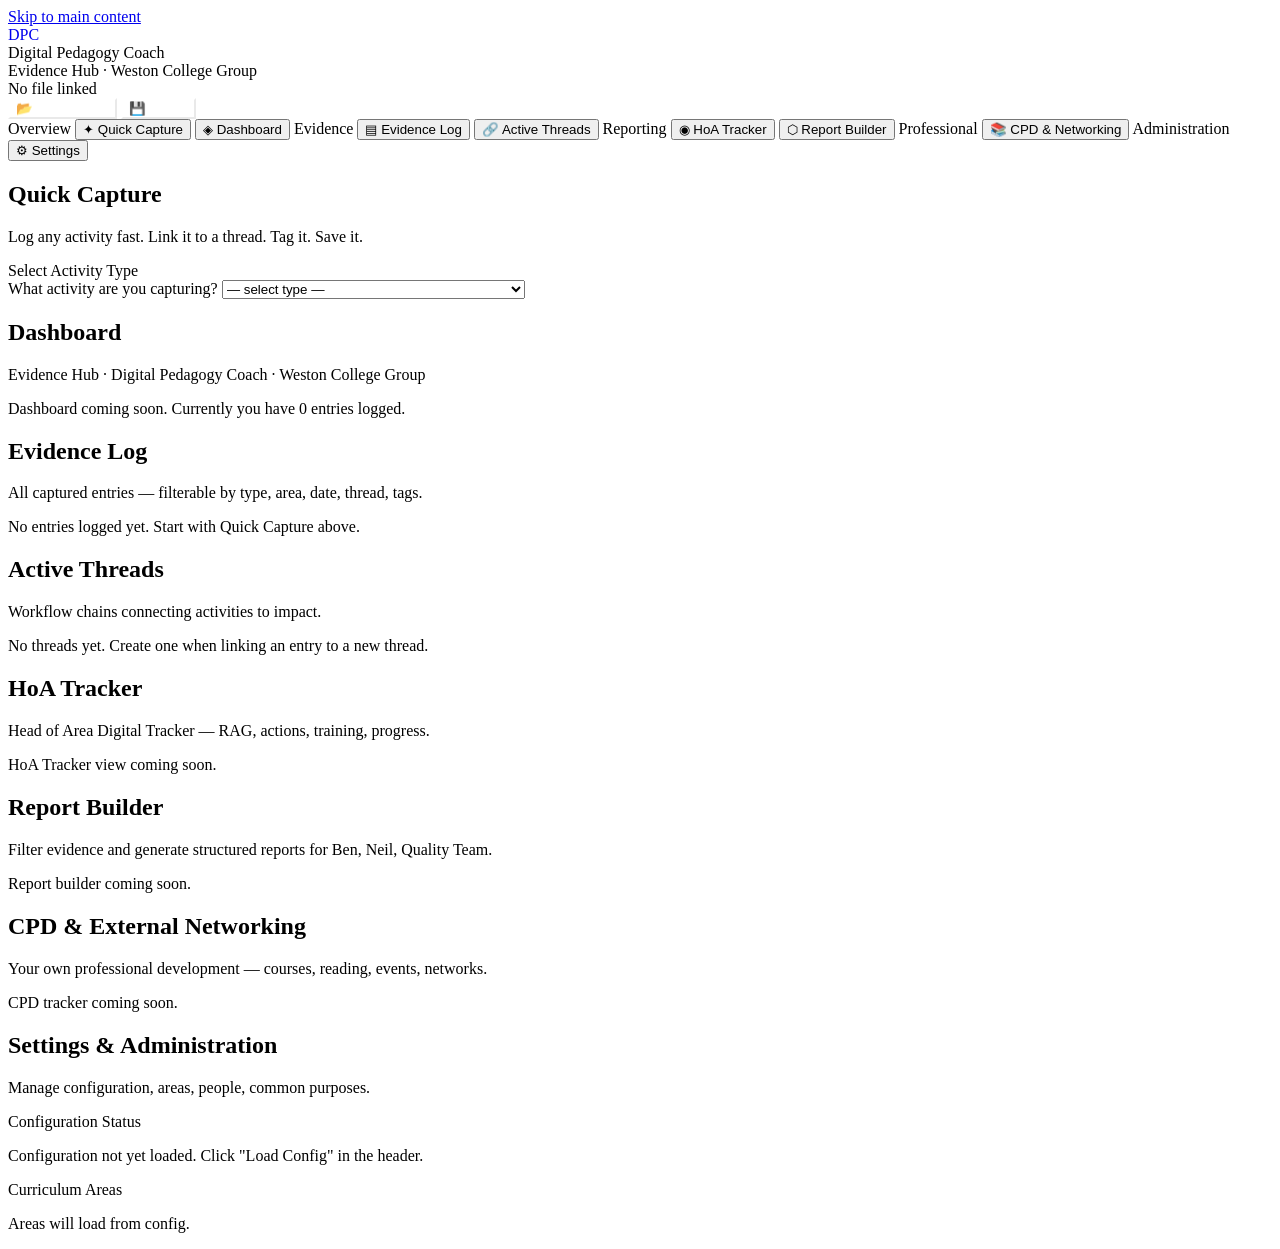
==== hub.html @ d12f53ae "Create hub.html" ====
<!DOCTYPE html>
<html lang="en">
<head>
  <meta charset="UTF-8">
  <meta name="viewport" content="width=device-width, initial-scale=1.0">
  <title>DPC Evidence Hub · Weston College Group</title>
  <link rel="stylesheet" href="css/hub.css">
  <link rel="preconnect" href="https://fonts.googleapis.com">
  <link rel="stylesheet" href="https://fonts.googleapis.com/css2?family=Fraunces:wght@300;600;700&family=DM+Sans:wght@300;400;500;600&family=DM+Mono:wght@400;500&display=swap">
</head>
<body>

<!-- SKIP LINK — WCAG 2.4.1 -->
<a href="#main-content" class="skip-link">Skip to main content</a>

<!-- HEADER -->
<header class="app-header" role="banner">
  <div class="header-brand">
    <a href="index.html" class="header-logo" style="text-decoration:none" aria-label="Back to Digital Pedagogy Coach home">DPC</a>
    <div>
      <div class="header-title">Digital Pedagogy Coach</div>
      <div class="header-sub">Evidence Hub · Weston College Group</div>
    </div>
  </div>
  <div class="json-status" aria-live="polite">
    <div class="json-dot" id="json-dot" aria-hidden="true"></div>
    <span id="json-status-text">No file linked</span>
  </div>
  <div class="header-actions">
    <button class="btn btn-sm" style="background:rgba(255,255,255,.15);color:#fff;border-color:rgba(255,255,255,.25)" onclick="loadConfig()">📂 Load Config</button>
    <button class="btn btn-sm" style="background:rgba(255,255,255,.15);color:#fff;border-color:rgba(255,255,255,.25)" onclick="exportToJSON()">💾 Export</button>
  </div>
</header>

<!-- MAIN LAYOUT -->
<div class="app-body">

  <!-- SIDEBAR NAVIGATION -->
  <aside class="sidebar" role="navigation" aria-label="Main navigation">
    <nav>
      <span class="nav-group-label">Overview</span>
      <button class="nav-item active" onclick="navigateTo('quick-capture')" aria-current="page">
        <span class="nav-icon" aria-hidden="true">✦</span>
        Quick Capture
      </button>
      <button class="nav-item" onclick="navigateTo('dashboard')">
        <span class="nav-icon" aria-hidden="true">◈</span>
        Dashboard
      </button>

      <span class="nav-group-label">Evidence</span>
      <button class="nav-item" onclick="navigateTo('evidence-log')">
        <span class="nav-icon" aria-hidden="true">▤</span>
        Evidence Log
      </button>
      <button class="nav-item" onclick="navigateTo('threads')">
        <span class="nav-icon" aria-hidden="true">🔗</span>
        Active Threads
      </button>

      <span class="nav-group-label">Reporting</span>
      <button class="nav-item" onclick="navigateTo('hoa-tracker')">
        <span class="nav-icon" aria-hidden="true">◉</span>
        HoA Tracker
      </button>
      <button class="nav-item" onclick="navigateTo('report-builder')">
        <span class="nav-icon" aria-hidden="true">⬡</span>
        Report Builder
      </button>

      <span class="nav-group-label">Professional</span>
      <button class="nav-item" onclick="navigateTo('cpd')">
        <span class="nav-icon" aria-hidden="true">📚</span>
        CPD & Networking
      </button>

      <span class="nav-group-label">Administration</span>
      <button class="nav-item" onclick="navigateTo('settings')">
        <span class="nav-icon" aria-hidden="true">⚙</span>
        Settings
      </button>
    </nav>
  </aside>

  <!-- MAIN CONTENT -->
  <main class="main-content" id="main-content" tabindex="-1">

    <!-- ══ QUICK CAPTURE ══════════════════════════════════════════ -->
    <section class="page-section active" id="section-quick-capture" aria-labelledby="qc-h2">
      <div class="page-header">
        <h2 id="qc-h2">Quick Capture</h2>
        <p>Log any activity fast. Link it to a thread. Tag it. Save it.</p>
      </div>

      <div class="grid-2">
        <!-- Left: Activity type selector + template form -->
        <div>
          <div class="card">
            <div class="card-title">Select Activity Type</div>
            <div class="form-group mb-12">
              <label for="qc-activity-type">What activity are you capturing?</label>
              <select id="qc-activity-type" onchange="loadTemplate(this.value)">
                <option value="">— select type —</option>
                <optgroup label="Meetings">
                  <option value="meeting-qt">Quality Team Meeting</option>
                  <option value="meeting-lm">Line Manager 1:1</option>
                  <option value="meeting-dl">Digital Leads Coaching</option>
                  <option value="meeting-hoa">Head of Area Meeting</option>
                  <option value="meeting-exec">Executive Team</option>
                  <option value="meeting-dd">Digital Development Team</option>
                  <option value="meeting-external">External / BETT / Conferences</option>
                </optgroup>
                <optgroup label="Teach.Meets">
                  <option value="teachmeet-afl">Teach.Meet — All for Learning</option>
                  <option value="teachmeet-afe">Teach.Meet — All for Efficiency</option>
                  <option value="teachmeet-lm">Teach.Meet — Live Modeling</option>
                  <option value="teachmeet-qa">Teach.Meet — Q+A</option>
                  <option value="teachmeet-teams">Teach.Meet — Teams</option>
                  <option value="teachmeet-ai">Teach.Meet — Accessibility & Inclusion</option>
                  <option value="teachmeet-cl">Teach.Meet — Capturing Learning</option>
                  <option value="teachmeet-fa">Teach.Meet — Feedback + Assessment</option>
                  <option value="teachmeet-mon">Teach.Meet — Monitoring</option>
                  <option value="teachmeet-clar">Teach.Meet — Clarification</option>
                  <option value="teachmeet-eng">Teach.Meet — Engagement</option>
                  <option value="teachmeet-21cld">Teach.Meet — 21st Century Learning Design</option>
                  <option value="teachmeet-udl">Teach.Meet — UDL</option>
                  <option value="teachmeet-impact">Teach.Meet — Impact</option>
                </optgroup>
                <optgroup label="Coaching">
                  <option value="coaching-group">Coaching — Group</option>
                  <option value="coaching-1to1">Coaching — 1:1</option>
                </optgroup>
                <optgroup label="CPD & Professional">
                  <option value="cpd-own">CPD — Own Professional Development</option>
                  <option value="cpd-external">CPD — External Events & Networking</option>
                </optgroup>
                <optgroup label="COGs">
                  <option value="cogs-overview">COGs — Overview Planning</option>
                  <option value="cogs-session1">COGs — Session 1</option>
                  <option value="cogs-session2">COGs — Session 2</option>
                  <option value="cogs-session3">COGs — Session 3</option>
                  <option value="cogs-session4">COGs — Session 4</option>
                </optgroup>
              </select>
            </div>

            <!-- Template form renders here -->
            <div id="qc-form-container"></div>
          </div>
        </div>

        <!-- Right: Tags, threading, evidence -->
        <div id="qc-right-panel" style="display:none;">
          <div class="card mb-12">
            <div class="card-title">Tags</div>
            <div id="qc-tags-panel">Tags will appear after activity type is selected</div>
          </div>
          <div class="card mb-12">
            <div class="card-title">Link to Thread</div>
            <div id="qc-thread-panel">Thread selector will appear after activity type is selected</div>
          </div>
          <div class="card">
            <div class="card-title">Evidence Links</div>
            <div id="qc-evidence-panel">Evidence links will appear after activity type is selected</div>
          </div>
        </div>
      </div>
    </section>

    <!-- ══ DASHBOARD ═════════════════════════════════════════════ -->
    <section class="page-section" id="section-dashboard" aria-labelledby="dashboard-h2">
      <div class="page-header">
        <h2 id="dashboard-h2">Dashboard</h2>
        <p>Evidence Hub · Digital Pedagogy Coach · Weston College Group</p>
      </div>
      <div class="card">
        <p>Dashboard coming soon. Currently you have <span id="entry-count">0</span> entries logged.</p>
      </div>
    </section>

    <!-- ══ EVIDENCE LOG ═════════════════════════════════════════════ -->
    <section class="page-section" id="section-evidence-log" aria-labelledby="evlog-h2">
      <div class="page-header">
        <h2 id="evlog-h2">Evidence Log</h2>
        <p>All captured entries — filterable by type, area, date, thread, tags.</p>
      </div>
      <div class="card">
        <div id="evidence-log-placeholder">No entries logged yet. Start with Quick Capture above.</div>
      </div>
    </section>

    <!-- ══ THREADS ═══════════════════════════════════════════════ -->
    <section class="page-section" id="section-threads" aria-labelledby="threads-h2">
      <div class="page-header">
        <h2 id="threads-h2">Active Threads</h2>
        <p>Workflow chains connecting activities to impact.</p>
      </div>
      <div class="card">
        <div id="threads-placeholder">No threads yet. Create one when linking an entry to a new thread.</div>
      </div>
    </section>

    <!-- ══ HOA TRACKER ══════════════════════════════════════════════ -->
    <section class="page-section" id="section-hoa-tracker" aria-labelledby="hoa-h2">
      <div class="page-header">
        <h2 id="hoa-h2">HoA Tracker</h2>
        <p>Head of Area Digital Tracker — RAG, actions, training, progress.</p>
      </div>
      <div class="card">
        <div id="hoa-placeholder">HoA Tracker view coming soon.</div>
      </div>
    </section>

    <!-- ══ REPORT BUILDER ══════════════════════════════════════════ -->
    <section class="page-section" id="section-report-builder" aria-labelledby="report-h2">
      <div class="page-header">
        <h2 id="report-h2">Report Builder</h2>
        <p>Filter evidence and generate structured reports for Ben, Neil, Quality Team.</p>
      </div>
      <div class="card">
        <div id="report-placeholder">Report builder coming soon.</div>
      </div>
    </section>

    <!-- ══ CPD ═════════════════════════════════════════════════════ -->
    <section class="page-section" id="section-cpd" aria-labelledby="cpd-h2">
      <div class="page-header">
        <h2 id="cpd-h2">CPD & External Networking</h2>
        <p>Your own professional development — courses, reading, events, networks.</p>
      </div>
      <div class="card">
        <div id="cpd-placeholder">CPD tracker coming soon.</div>
      </div>
    </section>

    <!-- ══ SETTINGS ════════════════════════════════════════════════ -->
    <section class="page-section" id="section-settings" aria-labelledby="settings-h2">
      <div class="page-header">
        <h2 id="settings-h2">Settings & Administration</h2>
        <p>Manage configuration, areas, people, common purposes.</p>
      </div>
      <div class="card">
        <div class="card-title mb-12">Configuration Status</div>
        <p id="config-status">Configuration not yet loaded. Click "Load Config" in the header.</p>
      </div>
      <div class="card mt-16">
        <div class="card-title mb-12">Curriculum Areas</div>
        <p id="areas-status">Areas will load from config.</p>
      </div>
    </section>

  </main>
</div>

<!-- TOAST NOTIFICATIONS -->
<div id="toast-container" role="status" aria-live="polite" aria-atomic="false"></div>

<!-- SCRIPTS -->
<script src="js/webparts.js"></script>
<script src="js/templates.js"></script>
<script src="js/hub.js"></script>

</body>
</html>
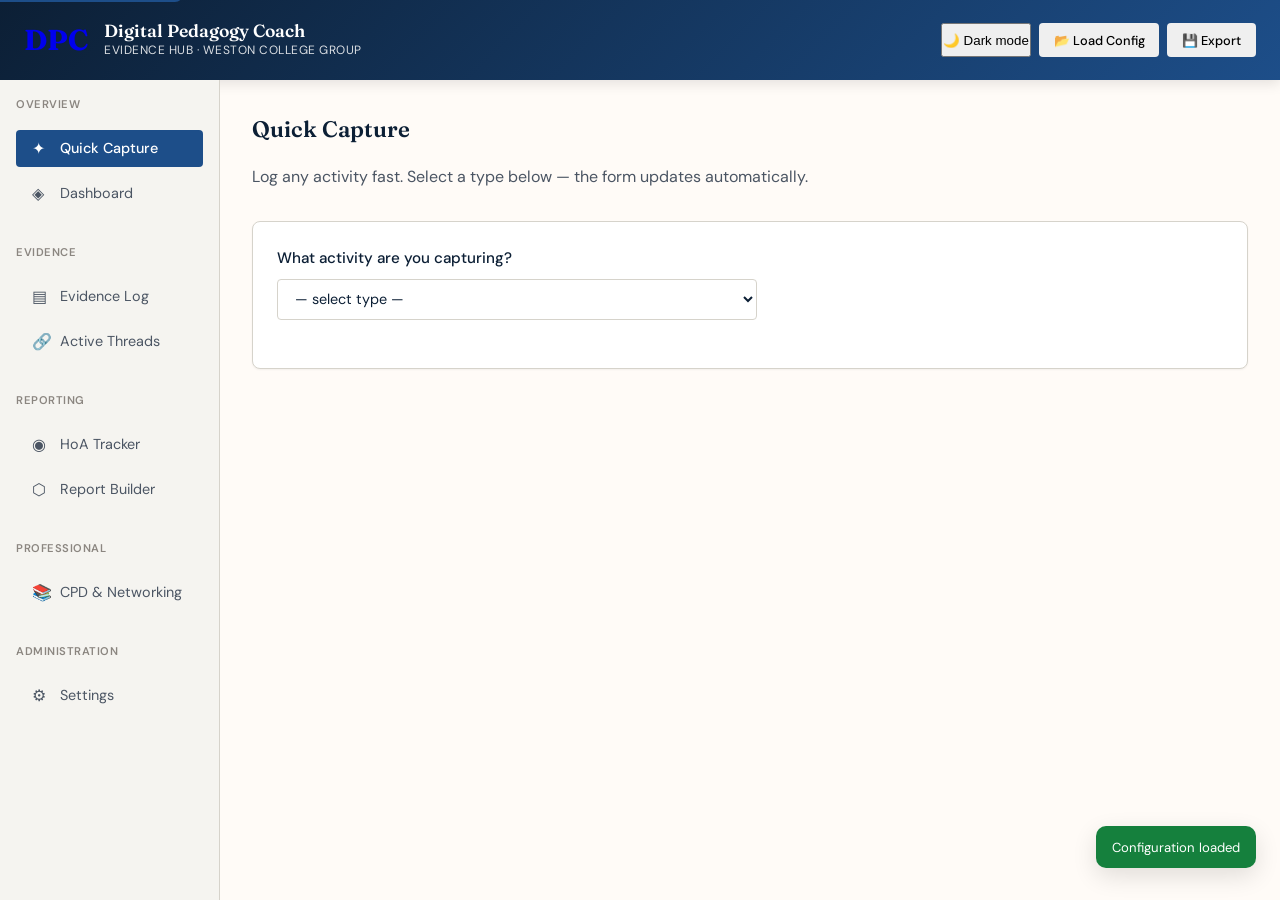
==== commit 6c9ca606: "Update hub.html" ====
--- a/hub.html
+++ b/hub.html
@@ -6,78 +6,66 @@
   <title>DPC Evidence Hub · Weston College Group</title>
   <link rel="stylesheet" href="css/hub.css">
   <link rel="preconnect" href="https://fonts.googleapis.com">
-  <link rel="stylesheet" href="https://fonts.googleapis.com/css2?family=Fraunces:wght@300;600;700&family=DM+Sans:wght@300;400;500;600&family=DM+Mono:wght@400;500&display=swap">
+  <link rel="stylesheet" href="https://fonts.googleapis.com/css2?family=Fraunces:opsz,wght@9..144,300;9..144,600;9..144,700&family=DM+Sans:wght@300;400;500;600&family=DM+Mono:wght@400;500&display=swap">
 </head>
 <body>
 
-<!-- SKIP LINK — WCAG 2.4.1 -->
 <a href="#main-content" class="skip-link">Skip to main content</a>
 
-<!-- HEADER -->
+<!-- ══ HEADER ══════════════════════════════════════════════════════════════ -->
 <header class="app-header" role="banner">
   <div class="header-brand">
-    <a href="index.html" class="header-logo" style="text-decoration:none" aria-label="Back to Digital Pedagogy Coach home">DPC</a>
+    <a href="index.html" class="header-logo" style="text-decoration:none" aria-label="DPC home">DPC</a>
     <div>
       <div class="header-title">Digital Pedagogy Coach</div>
       <div class="header-sub">Evidence Hub · Weston College Group</div>
     </div>
   </div>
-  <div class="json-status" aria-live="polite">
-    <div class="json-dot" id="json-dot" aria-hidden="true"></div>
-    <span id="json-status-text">No file linked</span>
-  </div>
   <div class="header-actions">
-    <button class="btn btn-sm" style="background:rgba(255,255,255,.15);color:#fff;border-color:rgba(255,255,255,.25)" onclick="loadConfig()">📂 Load Config</button>
-    <button class="btn btn-sm" style="background:rgba(255,255,255,.15);color:#fff;border-color:rgba(255,255,255,.25)" onclick="exportToJSON()">💾 Export</button>
+    <button class="dark-mode-toggle" onclick="toggleDarkMode()" aria-label="Toggle dark mode">🌙 Dark mode</button>
+    <button class="btn btn-sm header-btn" onclick="loadConfig()">📂 Load Config</button>
+    <button class="btn btn-sm header-btn" onclick="exportToJSON()">💾 Export</button>
   </div>
 </header>
 
-<!-- MAIN LAYOUT -->
+<!-- ══ APP BODY ════════════════════════════════════════════════════════════ -->
 <div class="app-body">
 
-  <!-- SIDEBAR NAVIGATION -->
+  <!-- SIDEBAR -->
   <aside class="sidebar" role="navigation" aria-label="Main navigation">
     <nav>
       <span class="nav-group-label">Overview</span>
-      <button class="nav-item active" onclick="navigateTo('quick-capture')" aria-current="page">
-        <span class="nav-icon" aria-hidden="true">✦</span>
-        Quick Capture
-      </button>
-      <button class="nav-item" onclick="navigateTo('dashboard')">
-        <span class="nav-icon" aria-hidden="true">◈</span>
-        Dashboard
+      <button class="nav-item active" data-section="quick-capture" onclick="navigateTo('quick-capture',this)" aria-current="page">
+        <span class="nav-icon" aria-hidden="true">✦</span>Quick Capture
+      </button>
+      <button class="nav-item" data-section="dashboard" onclick="navigateTo('dashboard',this)">
+        <span class="nav-icon" aria-hidden="true">◈</span>Dashboard
       </button>
 
       <span class="nav-group-label">Evidence</span>
-      <button class="nav-item" onclick="navigateTo('evidence-log')">
-        <span class="nav-icon" aria-hidden="true">▤</span>
-        Evidence Log
-      </button>
-      <button class="nav-item" onclick="navigateTo('threads')">
-        <span class="nav-icon" aria-hidden="true">🔗</span>
-        Active Threads
+      <button class="nav-item" data-section="evidence-log" onclick="navigateTo('evidence-log',this)">
+        <span class="nav-icon" aria-hidden="true">▤</span>Evidence Log
+      </button>
+      <button class="nav-item" data-section="threads" onclick="navigateTo('threads',this)">
+        <span class="nav-icon" aria-hidden="true">🔗</span>Active Threads
       </button>
 
       <span class="nav-group-label">Reporting</span>
-      <button class="nav-item" onclick="navigateTo('hoa-tracker')">
-        <span class="nav-icon" aria-hidden="true">◉</span>
-        HoA Tracker
-      </button>
-      <button class="nav-item" onclick="navigateTo('report-builder')">
-        <span class="nav-icon" aria-hidden="true">⬡</span>
-        Report Builder
+      <button class="nav-item" data-section="hoa-tracker" onclick="navigateTo('hoa-tracker',this)">
+        <span class="nav-icon" aria-hidden="true">◉</span>HoA Tracker
+      </button>
+      <button class="nav-item" data-section="report-builder" onclick="navigateTo('report-builder',this)">
+        <span class="nav-icon" aria-hidden="true">⬡</span>Report Builder
       </button>
 
       <span class="nav-group-label">Professional</span>
-      <button class="nav-item" onclick="navigateTo('cpd')">
-        <span class="nav-icon" aria-hidden="true">📚</span>
-        CPD & Networking
+      <button class="nav-item" data-section="cpd" onclick="navigateTo('cpd',this)">
+        <span class="nav-icon" aria-hidden="true">📚</span>CPD &amp; Networking
       </button>
 
       <span class="nav-group-label">Administration</span>
-      <button class="nav-item" onclick="navigateTo('settings')">
-        <span class="nav-icon" aria-hidden="true">⚙</span>
-        Settings
+      <button class="nav-item" data-section="settings" onclick="navigateTo('settings',this)">
+        <span class="nav-icon" aria-hidden="true">⚙</span>Settings
       </button>
     </nav>
   </aside>
@@ -85,167 +73,148 @@
   <!-- MAIN CONTENT -->
   <main class="main-content" id="main-content" tabindex="-1">
 
-    <!-- ══ QUICK CAPTURE ══════════════════════════════════════════ -->
+    <!-- ══ QUICK CAPTURE ════════════════════════════════════════════════════ -->
     <section class="page-section active" id="section-quick-capture" aria-labelledby="qc-h2">
       <div class="page-header">
         <h2 id="qc-h2">Quick Capture</h2>
-        <p>Log any activity fast. Link it to a thread. Tag it. Save it.</p>
-      </div>
-
-      <div class="grid-2">
-        <!-- Left: Activity type selector + template form -->
-        <div>
-          <div class="card">
-            <div class="card-title">Select Activity Type</div>
-            <div class="form-group mb-12">
-              <label for="qc-activity-type">What activity are you capturing?</label>
-              <select id="qc-activity-type" onchange="loadTemplate(this.value)">
-                <option value="">— select type —</option>
-                <optgroup label="Meetings">
-                  <option value="meeting-qt">Quality Team Meeting</option>
-                  <option value="meeting-lm">Line Manager 1:1</option>
-                  <option value="meeting-dl">Digital Leads Coaching</option>
-                  <option value="meeting-hoa">Head of Area Meeting</option>
-                  <option value="meeting-exec">Executive Team</option>
-                  <option value="meeting-dd">Digital Development Team</option>
-                  <option value="meeting-external">External / BETT / Conferences</option>
-                </optgroup>
-                <optgroup label="Teach.Meets">
-                  <option value="teachmeet-afl">Teach.Meet — All for Learning</option>
-                  <option value="teachmeet-afe">Teach.Meet — All for Efficiency</option>
-                  <option value="teachmeet-lm">Teach.Meet — Live Modeling</option>
-                  <option value="teachmeet-qa">Teach.Meet — Q+A</option>
-                  <option value="teachmeet-teams">Teach.Meet — Teams</option>
-                  <option value="teachmeet-ai">Teach.Meet — Accessibility & Inclusion</option>
-                  <option value="teachmeet-cl">Teach.Meet — Capturing Learning</option>
-                  <option value="teachmeet-fa">Teach.Meet — Feedback + Assessment</option>
-                  <option value="teachmeet-mon">Teach.Meet — Monitoring</option>
-                  <option value="teachmeet-clar">Teach.Meet — Clarification</option>
-                  <option value="teachmeet-eng">Teach.Meet — Engagement</option>
-                  <option value="teachmeet-21cld">Teach.Meet — 21st Century Learning Design</option>
-                  <option value="teachmeet-udl">Teach.Meet — UDL</option>
-                  <option value="teachmeet-impact">Teach.Meet — Impact</option>
-                </optgroup>
-                <optgroup label="Coaching">
-                  <option value="coaching-group">Coaching — Group</option>
-                  <option value="coaching-1to1">Coaching — 1:1</option>
-                </optgroup>
-                <optgroup label="CPD & Professional">
-                  <option value="cpd-own">CPD — Own Professional Development</option>
-                  <option value="cpd-external">CPD — External Events & Networking</option>
-                </optgroup>
-                <optgroup label="COGs">
-                  <option value="cogs-overview">COGs — Overview Planning</option>
-                  <option value="cogs-session1">COGs — Session 1</option>
-                  <option value="cogs-session2">COGs — Session 2</option>
-                  <option value="cogs-session3">COGs — Session 3</option>
-                  <option value="cogs-session4">COGs — Session 4</option>
-                </optgroup>
-              </select>
-            </div>
-
-            <!-- Template form renders here -->
-            <div id="qc-form-container"></div>
-          </div>
+        <p>Log any activity fast. Select a type below — the form updates automatically.</p>
+      </div>
+
+      <div class="card">
+        <!-- Activity type selector — drives everything below it -->
+        <div class="form-group" style="max-width:480px;">
+          <label for="qc-activity-type">What activity are you capturing?</label>
+          <select id="qc-activity-type" onchange="loadTemplate(this.value)">
+            <option value="">— select type —</option>
+            <optgroup label="Meetings">
+              <option value="meeting-qt">Quality Team Meeting</option>
+              <option value="meeting-lm">Line Manager 1:1</option>
+              <option value="meeting-dl">Digital Leads Coaching</option>
+              <option value="meeting-hoa">Head of Area Meeting</option>
+              <option value="meeting-exec">Executive Team</option>
+              <option value="meeting-dd">Digital Development Team</option>
+              <option value="meeting-external">External / BETT / Conferences</option>
+            </optgroup>
+            <optgroup label="Teach.Meets">
+              <option value="teachmeet-afl">AI for Learning</option>
+              <option value="teachmeet-afe">AI for Efficiency</option>
+              <option value="teachmeet-lm">Live Modeling</option>
+              <option value="teachmeet-qa">Q+A</option>
+              <option value="teachmeet-teams">Teams</option>
+              <option value="teachmeet-ai">Accessibility &amp; Inclusion</option>
+              <option value="teachmeet-cl">Capturing Learning</option>
+              <option value="teachmeet-fa">Feedback + Assessment</option>
+              <option value="teachmeet-mon">Monitoring</option>
+              <option value="teachmeet-clar">Clarification</option>
+              <option value="teachmeet-eng">Engagement</option>
+              <option value="teachmeet-21cld">21st Century Learning Design</option>
+              <option value="teachmeet-udl">UDL</option>
+              <option value="teachmeet-impact">Impact</option>
+            </optgroup>
+            <optgroup label="Coaching">
+              <option value="coaching-group">Group Coaching</option>
+              <option value="coaching-1to1">1:1 Coaching</option>
+            </optgroup>
+            <optgroup label="COGs">
+              <option value="cogs-overview">Overview Planning</option>
+              <option value="cogs-session1">Session 1</option>
+              <option value="cogs-session2">Session 2</option>
+              <option value="cogs-session3">Session 3</option>
+              <option value="cogs-session4">Session 4</option>
+            </optgroup>
+            <optgroup label="CPD &amp; Professional">
+              <option value="cpd-own">Own Professional Development</option>
+              <option value="cpd-external">External Events &amp; Networking</option>
+            </optgroup>
+          </select>
         </div>
 
-        <!-- Right: Tags, threading, evidence -->
-        <div id="qc-right-panel" style="display:none;">
-          <div class="card mb-12">
-            <div class="card-title">Tags</div>
-            <div id="qc-tags-panel">Tags will appear after activity type is selected</div>
-          </div>
-          <div class="card mb-12">
-            <div class="card-title">Link to Thread</div>
-            <div id="qc-thread-panel">Thread selector will appear after activity type is selected</div>
-          </div>
-          <div class="card">
-            <div class="card-title">Evidence Links</div>
-            <div id="qc-evidence-panel">Evidence links will appear after activity type is selected</div>
-          </div>
+        <!-- Dynamic form renders here — replaced on each template change -->
+        <div id="qc-form-container" aria-live="polite"></div>
+      </div>
+    </section>
+
+    <!-- ══ DASHBOARD ════════════════════════════════════════════════════════ -->
+    <section class="page-section" id="section-dashboard" aria-labelledby="dashboard-h2">
+      <div class="page-header">
+        <h2 id="dashboard-h2">Dashboard</h2>
+        <p>Evidence overview — entries logged, activity by type, recent activity.</p>
+      </div>
+      <div class="card">
+        <p>Total entries logged: <strong id="entry-count">0</strong></p>
+        <p style="margin-top:.5rem;color:var(--color-slate);font-size:.9rem;">Full dashboard charts coming in Phase 2.</p>
+      </div>
+    </section>
+
+    <!-- ══ EVIDENCE LOG ══════════════════════════════════════════════════════ -->
+    <section class="page-section" id="section-evidence-log" aria-labelledby="evlog-h2">
+      <div class="page-header">
+        <h2 id="evlog-h2">Evidence Log</h2>
+        <p>All captured entries — most recent first.</p>
+      </div>
+      <div class="card">
+        <div id="evidence-log-placeholder" aria-live="polite">
+          No entries logged yet. Start with Quick Capture.
         </div>
       </div>
     </section>
 
-    <!-- ══ DASHBOARD ═════════════════════════════════════════════ -->
-    <section class="page-section" id="section-dashboard" aria-labelledby="dashboard-h2">
-      <div class="page-header">
-        <h2 id="dashboard-h2">Dashboard</h2>
-        <p>Evidence Hub · Digital Pedagogy Coach · Weston College Group</p>
-      </div>
-      <div class="card">
-        <p>Dashboard coming soon. Currently you have <span id="entry-count">0</span> entries logged.</p>
-      </div>
-    </section>
-
-    <!-- ══ EVIDENCE LOG ═════════════════════════════════════════════ -->
-    <section class="page-section" id="section-evidence-log" aria-labelledby="evlog-h2">
-      <div class="page-header">
-        <h2 id="evlog-h2">Evidence Log</h2>
-        <p>All captured entries — filterable by type, area, date, thread, tags.</p>
-      </div>
-      <div class="card">
-        <div id="evidence-log-placeholder">No entries logged yet. Start with Quick Capture above.</div>
-      </div>
-    </section>
-
-    <!-- ══ THREADS ═══════════════════════════════════════════════ -->
+    <!-- ══ ACTIVE THREADS ════════════════════════════════════════════════════ -->
     <section class="page-section" id="section-threads" aria-labelledby="threads-h2">
       <div class="page-header">
         <h2 id="threads-h2">Active Threads</h2>
         <p>Workflow chains connecting activities to impact.</p>
       </div>
       <div class="card">
-        <div id="threads-placeholder">No threads yet. Create one when linking an entry to a new thread.</div>
-      </div>
-    </section>
-
-    <!-- ══ HOA TRACKER ══════════════════════════════════════════════ -->
+        <p>No threads yet. Create one by linking an entry to a new thread in Quick Capture.</p>
+      </div>
+    </section>
+
+    <!-- ══ HOA TRACKER ═══════════════════════════════════════════════════════ -->
     <section class="page-section" id="section-hoa-tracker" aria-labelledby="hoa-h2">
       <div class="page-header">
         <h2 id="hoa-h2">HoA Tracker</h2>
-        <p>Head of Area Digital Tracker — RAG, actions, training, progress.</p>
-      </div>
-      <div class="card">
-        <div id="hoa-placeholder">HoA Tracker view coming soon.</div>
-      </div>
-    </section>
-
-    <!-- ══ REPORT BUILDER ══════════════════════════════════════════ -->
+        <p>Head of Area Digital Tracker — RAG ratings, actions, training, progress.</p>
+      </div>
+      <div class="card">
+        <p>HoA Tracker coming in Phase 2.</p>
+      </div>
+    </section>
+
+    <!-- ══ REPORT BUILDER ════════════════════════════════════════════════════ -->
     <section class="page-section" id="section-report-builder" aria-labelledby="report-h2">
       <div class="page-header">
         <h2 id="report-h2">Report Builder</h2>
-        <p>Filter evidence and generate structured reports for Ben, Neil, Quality Team.</p>
-      </div>
-      <div class="card">
-        <div id="report-placeholder">Report builder coming soon.</div>
-      </div>
-    </section>
-
-    <!-- ══ CPD ═════════════════════════════════════════════════════ -->
+        <p>Filter evidence and generate reports for Ben, Neil, Quality Team.</p>
+      </div>
+      <div class="card">
+        <p>Report Builder coming in Phase 2.</p>
+      </div>
+    </section>
+
+    <!-- ══ CPD ═══════════════════════════════════════════════════════════════ -->
     <section class="page-section" id="section-cpd" aria-labelledby="cpd-h2">
       <div class="page-header">
-        <h2 id="cpd-h2">CPD & External Networking</h2>
+        <h2 id="cpd-h2">CPD &amp; Networking</h2>
         <p>Your own professional development — courses, reading, events, networks.</p>
       </div>
       <div class="card">
-        <div id="cpd-placeholder">CPD tracker coming soon.</div>
-      </div>
-    </section>
-
-    <!-- ══ SETTINGS ════════════════════════════════════════════════ -->
+        <p>Log CPD via Quick Capture → CPD &amp; Professional.</p>
+      </div>
+    </section>
+
+    <!-- ══ SETTINGS ══════════════════════════════════════════════════════════ -->
     <section class="page-section" id="section-settings" aria-labelledby="settings-h2">
       <div class="page-header">
-        <h2 id="settings-h2">Settings & Administration</h2>
-        <p>Manage configuration, areas, people, common purposes.</p>
-      </div>
-      <div class="card">
-        <div class="card-title mb-12">Configuration Status</div>
-        <p id="config-status">Configuration not yet loaded. Click "Load Config" in the header.</p>
-      </div>
-      <div class="card mt-16">
-        <div class="card-title mb-12">Curriculum Areas</div>
-        <p id="areas-status">Areas will load from config.</p>
+        <h2 id="settings-h2">Settings &amp; Administration</h2>
+      </div>
+      <div class="card" style="margin-bottom:1rem;">
+        <div class="card-title">Configuration Status</div>
+        <div id="config-status">Configuration not yet loaded. Click "Load Config" in the header.</div>
+      </div>
+      <div class="card">
+        <div class="card-title">Curriculum Areas</div>
+        <div id="areas-status">Areas will load from config.</div>
       </div>
     </section>
 
@@ -255,10 +224,8 @@
 <!-- TOAST NOTIFICATIONS -->
 <div id="toast-container" role="status" aria-live="polite" aria-atomic="false"></div>
 
-<!-- SCRIPTS -->
 <script src="js/webparts.js"></script>
 <script src="js/templates.js"></script>
 <script src="js/hub.js"></script>
-
 </body>
 </html>
--- a/css/hub.css
+++ b/css/hub.css
@@ -0,0 +1,761 @@
+/**
+ * DPC Evidence Hub — hub.css
+ * WCAG 2.2 AA compliant styling
+ * Semantic, accessible, performant
+ */
+
+/* ═══════════════════════════════════════════════════════════════════════
+   DESIGN TOKENS & VARIABLES
+   ═══════════════════════════════════════════════════════════════════════ */
+
+:root {
+  /* TYPOGRAPHY */
+  --font-serif: 'Fraunces', serif;
+  --font-sans: 'DM Sans', sans-serif;
+  --font-mono: 'DM Mono', monospace;
+
+  /* COLOR PALETTE — WCAG AA compliant */
+  --color-navy: #0c1f35;           /* Main text, contrast 21:1 on white */
+  --color-navy-dark: #051119;      /* Darker navy for high contrast */
+  --color-slate: #4b5563;          /* Secondary text, contrast 7.5:1 on white */
+  --color-grey: #8b8680;           /* Tertiary, muted text */
+  --color-grey-light: #d6d3cb;     /* Borders, dividers */
+  --color-grey-bg: #f5f4f0;        /* Background for secondary cards */
+  --color-cream: #fffbf7;          /* Page background */
+
+  --color-primary: #1d4e89;        /* Action buttons, links */
+  --color-primary-dark: #0c1f35;   /* Hover state */
+  --color-primary-light: #bbdefb;  /* Light backgrounds */
+
+  --color-success: #15803d;        /* Positive actions */
+  --color-error: #b91c1c;          /* Error states */
+  --color-warning: #d97706;        /* Warnings */
+
+  /* SPACING */
+  --spacing-xs: 0.25rem;
+  --spacing-sm: 0.5rem;
+  --spacing-md: 1rem;
+  --spacing-lg: 1.5rem;
+  --spacing-xl: 2rem;
+  --spacing-2xl: 3rem;
+
+  /* SIZING */
+  --max-width-content: 1200px;
+  --header-height: 80px;
+  --sidebar-width: 220px;
+
+  /* BORDERS & RADIUS */
+  --border-radius-sm: 4px;
+  --border-radius-md: 8px;
+  --border-radius-lg: 12px;
+
+  /* SHADOWS */
+  --shadow-sm: 0 1px 2px rgba(0, 0, 0, 0.05);
+  --shadow-md: 0 4px 12px rgba(0, 0, 0, 0.1);
+  --shadow-lg: 0 8px 24px rgba(0, 0, 0, 0.12);
+
+  /* TRANSITIONS */
+  --transition-fast: 150ms ease;
+  --transition-normal: 200ms ease;
+  --transition-slow: 300ms ease;
+}
+
+/* ═══════════════════════════════════════════════════════════════════════
+   RESET & GLOBAL STYLES
+   ═══════════════════════════════════════════════════════════════════════ */
+
+* {
+  margin: 0;
+  padding: 0;
+  box-sizing: border-box;
+}
+
+html {
+  scroll-behavior: smooth;
+  -webkit-font-smoothing: antialiased;
+  -moz-osx-font-smoothing: grayscale;
+}
+
+body {
+  font-family: var(--font-sans);
+  font-size: 16px;
+  line-height: 1.6;
+  color: var(--color-navy);
+  background: var(--color-cream);
+}
+
+/* ═══════════════════════════════════════════════════════════════════════
+   SKIP LINK — WCAG 2.4.1
+   ═══════════════════════════════════════════════════════════════════════ */
+
+.skip-link {
+  position: absolute;
+  top: -40px;
+  left: 0;
+  background: var(--color-primary);
+  color: #fff;
+  padding: 0.5rem 1rem;
+  text-decoration: none;
+  border-radius: 0 0 var(--border-radius-md) 0;
+  z-index: 999;
+}
+
+.skip-link:focus {
+  top: 0;
+}
+
+/* ═══════════════════════════════════════════════════════════════════════
+   HEADER
+   ═══════════════════════════════════════════════════════════════════════ */
+
+.app-header {
+  background: linear-gradient(135deg, #0c1f35 0%, #1d4e89 100%);
+  color: #fff;
+  padding: 1rem 1.5rem;
+  display: flex;
+  justify-content: space-between;
+  align-items: center;
+  flex-wrap: wrap;
+  gap: 1rem;
+  box-shadow: var(--shadow-md);
+  height: var(--header-height);
+}
+
+.header-brand {
+  display: flex;
+  align-items: center;
+  gap: 1rem;
+  flex-wrap: wrap;
+}
+
+.header-logo {
+  font-family: var(--font-serif);
+  font-size: 1.8rem;
+  font-weight: 700;
+  min-width: 50px;
+}
+
+.header-title {
+  font-family: var(--font-serif);
+  font-size: 1.1rem;
+  font-weight: 600;
+  line-height: 1.2;
+}
+
+.header-sub {
+  font-size: 0.75rem;
+  opacity: 0.85;
+  text-transform: uppercase;
+  letter-spacing: 0.5px;
+}
+
+.json-status {
+  display: flex;
+  align-items: center;
+  gap: 0.5rem;
+  font-size: 0.85rem;
+  background: rgba(255, 255, 255, 0.15);
+  padding: 0.4rem 0.8rem;
+  border-radius: var(--border-radius-sm);
+}
+
+.json-dot {
+  width: 8px;
+  height: 8px;
+  border-radius: 50%;
+  background: #ff6b6b;
+  animation: pulse 2s infinite;
+}
+
+.json-dot.ready {
+  background: #51cf66;
+  animation: none;
+}
+
+@keyframes pulse {
+  0%, 100% { opacity: 1; }
+  50% { opacity: 0.5; }
+}
+
+.header-actions {
+  display: flex;
+  gap: 0.5rem;
+  flex-wrap: wrap;
+}
+
+/* ═══════════════════════════════════════════════════════════════════════
+   LAYOUT — App body (sidebar + main)
+   ═══════════════════════════════════════════════════════════════════════ */
+
+.app-body {
+  display: flex;
+  height: calc(100vh - var(--header-height));
+}
+
+/* ═══════════════════════════════════════════════════════════════════════
+   SIDEBAR NAVIGATION
+   ═══════════════════════════════════════════════════════════════════════ */
+
+.sidebar {
+  width: var(--sidebar-width);
+  background: var(--color-grey-bg);
+  border-right: 1px solid var(--color-grey-light);
+  overflow-y: auto;
+  padding: var(--spacing-md);
+}
+
+.sidebar nav {
+  display: flex;
+  flex-direction: column;
+  gap: var(--spacing-sm);
+}
+
+.nav-group-label {
+  font-size: 0.7rem;
+  text-transform: uppercase;
+  letter-spacing: 0.5px;
+  color: var(--color-grey);
+  font-weight: 600;
+  margin-top: var(--spacing-lg);
+  margin-bottom: var(--spacing-sm);
+  display: block;
+}
+
+.nav-group-label:first-child {
+  margin-top: 0;
+}
+
+.nav-item {
+  padding: var(--spacing-sm) var(--spacing-md);
+  background: none;
+  border: none;
+  border-radius: var(--border-radius-sm);
+  cursor: pointer;
+  font-size: 0.9rem;
+  color: var(--color-slate);
+  display: flex;
+  align-items: center;
+  gap: var(--spacing-sm);
+  transition: all var(--transition-normal);
+  text-align: left;
+  font-family: inherit;
+}
+
+.nav-item:hover {
+  background: rgba(0, 0, 0, 0.05);
+  color: var(--color-navy);
+}
+
+.nav-item.active,
+.nav-item[aria-current="page"] {
+  background: var(--color-primary);
+  color: #fff;
+  font-weight: 500;
+}
+
+.nav-icon {
+  font-size: 1rem;
+  min-width: 20px;
+}
+
+/* Sidebar scroll on mobile */
+@media (max-width: 768px) {
+  .sidebar {
+    width: 100%;
+    border-right: none;
+    border-bottom: 1px solid var(--color-grey-light);
+    max-height: 80px;
+    overflow-x: auto;
+    overflow-y: hidden;
+  }
+
+  .sidebar nav {
+    flex-direction: row;
+    overflow-x: auto;
+  }
+
+  .nav-group-label {
+    display: none;
+  }
+}
+
+/* ═══════════════════════════════════════════════════════════════════════
+   MAIN CONTENT
+   ═══════════════════════════════════════════════════════════════════════ */
+
+.main-content {
+  flex: 1;
+  overflow-y: auto;
+  padding: var(--spacing-xl);
+}
+
+.container {
+  max-width: var(--max-width-content);
+  margin: 0 auto;
+}
+
+/* ═══════════════════════════════════════════════════════════════════════
+   PAGE STRUCTURE
+   ═══════════════════════════════════════════════════════════════════════ */
+
+.page-section {
+  display: none;
+  animation: fadeIn var(--transition-normal);
+}
+
+.page-section.active {
+  display: block;
+}
+
+@keyframes fadeIn {
+  from { opacity: 0; }
+  to { opacity: 1; }
+}
+
+.page-header {
+  margin-bottom: var(--spacing-xl);
+}
+
+.page-header h1,
+.page-header h2 {
+  font-family: var(--font-serif);
+  color: var(--color-navy);
+  margin-bottom: var(--spacing-md);
+  font-weight: 600;
+  font-size: 1.8rem;
+}
+
+.page-header h2 {
+  font-size: 1.4rem;
+}
+
+.page-header p {
+  color: var(--color-slate);
+  font-size: 1rem;
+  line-height: 1.6;
+}
+
+/* ═══════════════════════════════════════════════════════════════════════
+   CARDS & CONTAINERS
+   ═══════════════════════════════════════════════════════════════════════ */
+
+.card {
+  background: #fff;
+  border: 1px solid var(--color-grey-light);
+  border-radius: var(--border-radius-md);
+  padding: var(--spacing-lg);
+  box-shadow: var(--shadow-sm);
+  margin-bottom: var(--spacing-lg);
+}
+
+.card:hover {
+  box-shadow: var(--shadow-md);
+  transition: box-shadow var(--transition-normal);
+}
+
+.card-title {
+  font-family: var(--font-serif);
+  font-size: 1.1rem;
+  font-weight: 600;
+  color: var(--color-navy);
+  margin-bottom: var(--spacing-md);
+}
+
+/* ═══════════════════════════════════════════════════════════════════════
+   FORMS & INPUTS
+   ═══════════════════════════════════════════════════════════════════════ */
+
+.form-group {
+  margin-bottom: var(--spacing-lg);
+}
+
+label {
+  display: block;
+  margin-bottom: var(--spacing-sm);
+  font-weight: 500;
+  color: var(--color-navy);
+  font-size: 0.95rem;
+}
+
+input[type="text"],
+input[type="email"],
+input[type="url"],
+input[type="date"],
+input[type="number"],
+textarea,
+select {
+  width: 100%;
+  padding: 0.6rem 0.8rem;
+  border: 1px solid var(--color-grey-light);
+  border-radius: var(--border-radius-sm);
+  font-family: inherit;
+  font-size: 0.9rem;
+  color: var(--color-navy);
+  background: #fff;
+  transition: border-color var(--transition-fast), box-shadow var(--transition-fast);
+}
+
+input:focus,
+textarea:focus,
+select:focus {
+  outline: 2px solid var(--color-primary);
+  outline-offset: 2px;
+  border-color: var(--color-primary);
+  box-shadow: 0 0 0 3px rgba(29, 78, 137, 0.1);
+}
+
+textarea {
+  resize: vertical;
+  font-family: inherit;
+}
+
+input[type="range"] {
+  width: 100%;
+  cursor: pointer;
+}
+
+/* REQUIRED FIELD INDICATOR */
+.req {
+  color: var(--color-error);
+  font-weight: 700;
+  margin-left: 0.2rem;
+}
+
+/* ═══════════════════════════════════════════════════════════════════════
+   BUTTONS
+   ═══════════════════════════════════════════════════════════════════════ */
+
+.btn {
+  display: inline-flex;
+  align-items: center;
+  justify-content: center;
+  gap: 0.5rem;
+  padding: 0.65rem 1.2rem;
+  border: 2px solid transparent;
+  border-radius: var(--border-radius-sm);
+  font-family: inherit;
+  font-size: 0.9rem;
+  font-weight: 500;
+  cursor: pointer;
+  transition: all var(--transition-normal);
+  white-space: nowrap;
+  text-decoration: none;
+  user-select: none;
+}
+
+.btn:focus {
+  outline: 2px solid var(--color-primary);
+  outline-offset: 2px;
+}
+
+.btn-primary {
+  background: var(--color-primary);
+  color: #fff;
+  border-color: var(--color-primary);
+}
+
+.btn-primary:hover {
+  background: var(--color-primary-dark);
+  border-color: var(--color-primary-dark);
+  transform: translateY(-2px);
+  box-shadow: var(--shadow-md);
+}
+
+.btn-primary:active {
+  transform: translateY(0);
+}
+
+.btn-secondary {
+  background: transparent;
+  color: var(--color-primary);
+  border-color: var(--color-grey-light);
+}
+
+.btn-secondary:hover {
+  background: var(--color-grey-bg);
+  border-color: var(--color-primary);
+}
+
+.btn-sm {
+  padding: 0.4rem 0.8rem;
+  font-size: 0.8rem;
+}
+
+.btn-icon {
+  padding: 0.4rem;
+  min-width: 32px;
+  width: 32px;
+  height: 32px;
+  border-radius: var(--border-radius-sm);
+}
+
+.btn:disabled {
+  opacity: 0.5;
+  cursor: not-allowed;
+}
+
+/* ═══════════════════════════════════════════════════════════════════════
+   HELPER CLASSES
+   ═══════════════════════════════════════════════════════════════════════ */
+
+.flex {
+  display: flex;
+}
+
+.flex-wrap {
+  flex-wrap: wrap;
+}
+
+.gap-4 {
+  gap: var(--spacing-sm);
+}
+
+.mb-12 {
+  margin-bottom: var(--spacing-lg);
+}
+
+.mt-16 {
+  margin-top: var(--spacing-xl);
+}
+
+.grid-2 {
+  display: grid;
+  grid-template-columns: repeat(auto-fit, minmax(300px, 1fr));
+  gap: var(--spacing-lg);
+}
+
+.badge {
+  display: inline-block;
+  padding: 0.3rem 0.7rem;
+  background: var(--color-primary-light);
+  color: var(--color-navy);
+  border-radius: var(--border-radius-sm);
+  font-size: 0.8rem;
+  font-weight: 500;
+}
+
+/* ═══════════════════════════════════════════════════════════════════════
+   FORMS — ADVANCED
+   ═══════════════════════════════════════════════════════════════════════ */
+
+.input-with-mic {
+  display: flex;
+  gap: var(--spacing-sm);
+  align-items: center;
+}
+
+.mic-btn {
+  padding: 0.6rem;
+  background: var(--color-grey-bg);
+  border: 1px solid var(--color-grey-light);
+  border-radius: var(--border-radius-sm);
+  cursor: pointer;
+  font-size: 1.1rem;
+  transition: all var(--transition-fast);
+}
+
+.mic-btn:hover {
+  background: #e8e6dd;
+}
+
+.mic-btn.recording {
+  background: var(--color-error);
+  color: #fff;
+  animation: pulse-red 0.6s infinite;
+}
+
+@keyframes pulse-red {
+  0%, 100% { opacity: 1; }
+  50% { opacity: 0.7; }
+}
+
+.tag-checkbox-row {
+  display: flex;
+  align-items: center;
+  gap: var(--spacing-sm);
+  padding: var(--spacing-sm);
+  cursor: pointer;
+  border-radius: var(--border-radius-sm);
+  transition: background var(--transition-fast);
+}
+
+.tag-checkbox-row:hover {
+  background: rgba(0, 0, 0, 0.03);
+}
+
+.tag-checkbox-row input[type="checkbox"] {
+  width: auto;
+  margin: 0;
+  cursor: pointer;
+}
+
+/* ═══════════════════════════════════════════════════════════════════════
+   TABLES
+   ═══════════════════════════════════════════════════════════════════════ */
+
+.data-table {
+  width: 100%;
+  border-collapse: collapse;
+}
+
+.data-table thead {
+  background: var(--color-grey-bg);
+  border-bottom: 2px solid var(--color-grey-light);
+}
+
+.data-table th {
+  padding: var(--spacing-sm) var(--spacing-md);
+  text-align: left;
+  font-weight: 600;
+  color: var(--color-navy);
+  font-size: 0.85rem;
+}
+
+.data-table td {
+  padding: var(--spacing-sm) var(--spacing-md);
+  border-bottom: 1px solid var(--color-grey-light);
+}
+
+.data-table tbody tr:hover {
+  background: rgba(0, 0, 0, 0.02);
+}
+
+/* ═══════════════════════════════════════════════════════════════════════
+   TOAST NOTIFICATIONS
+   ═══════════════════════════════════════════════════════════════════════ */
+
+#toast-container {
+  position: fixed;
+  bottom: var(--spacing-lg);
+  right: var(--spacing-lg);
+  z-index: 1000;
+  max-width: 400px;
+}
+
+.toast {
+  margin-bottom: var(--spacing-md);
+  border-radius: var(--border-radius-md);
+  box-shadow: var(--shadow-lg);
+  animation: slideInUp var(--transition-normal);
+}
+
+@keyframes slideInUp {
+  from {
+    transform: translateY(100%);
+    opacity: 0;
+  }
+  to {
+    transform: translateY(0);
+    opacity: 1;
+  }
+}
+
+/* ═══════════════════════════════════════════════════════════════════════
+   TEMPLATE FORM
+   ═══════════════════════════════════════════════════════════════════════ */
+
+.template-form {
+  animation: fadeIn var(--transition-normal);
+}
+
+/* ═══════════════════════════════════════════════════════════════════════
+   ACCESSIBILITY — Screen reader only
+   ═══════════════════════════════════════════════════════════════════════ */
+
+.sr-only {
+  position: absolute;
+  width: 1px;
+  height: 1px;
+  padding: 0;
+  margin: -1px;
+  overflow: hidden;
+  clip: rect(0, 0, 0, 0);
+  white-space: nowrap;
+  border-width: 0;
+}
+
+/* ═══════════════════════════════════════════════════════════════════════
+   FOCUS VISIBLE — Enhanced focus indicator for keyboard navigation
+   ═══════════════════════════════════════════════════════════════════════ */
+
+*:focus-visible {
+  outline: 2px solid var(--color-primary);
+  outline-offset: 2px;
+}
+
+button:focus-visible {
+  outline: 2px solid var(--color-primary);
+  outline-offset: 2px;
+}
+
+/* ═══════════════════════════════════════════════════════════════════════
+   RESPONSIVE DESIGN
+   ═══════════════════════════════════════════════════════════════════════ */
+
+@media (max-width: 768px) {
+  :root {
+    --sidebar-width: 100%;
+  }
+
+  .app-body {
+    flex-direction: column;
+  }
+
+  .main-content {
+    padding: var(--spacing-lg);
+  }
+
+  .page-header h1 {
+    font-size: 1.4rem;
+  }
+
+  .page-header h2 {
+    font-size: 1.1rem;
+  }
+
+  .card {
+    padding: var(--spacing-md);
+  }
+
+  .grid-2 {
+    grid-template-columns: 1fr;
+  }
+
+  #toast-container {
+    left: var(--spacing-lg);
+    right: var(--spacing-lg);
+    max-width: 100%;
+  }
+}
+
+@media (prefers-reduced-motion: reduce) {
+  * {
+    animation-duration: 0.01ms !important;
+    animation-iteration-count: 1 !important;
+    transition-duration: 0.01ms !important;
+    scroll-behavior: auto !important;
+  }
+}
+
+/* ═══════════════════════════════════════════════════════════════════════
+   PRINT STYLES
+   ═══════════════════════════════════════════════════════════════════════ */
+
+@media print {
+  .app-header,
+  .sidebar,
+  .header-actions {
+    display: none;
+  }
+
+  .main-content {
+    padding: 0;
+    height: auto;
+  }
+
+  .card {
+    page-break-inside: avoid;
+    box-shadow: none;
+    border: 1px solid #ccc;
+  }
+}
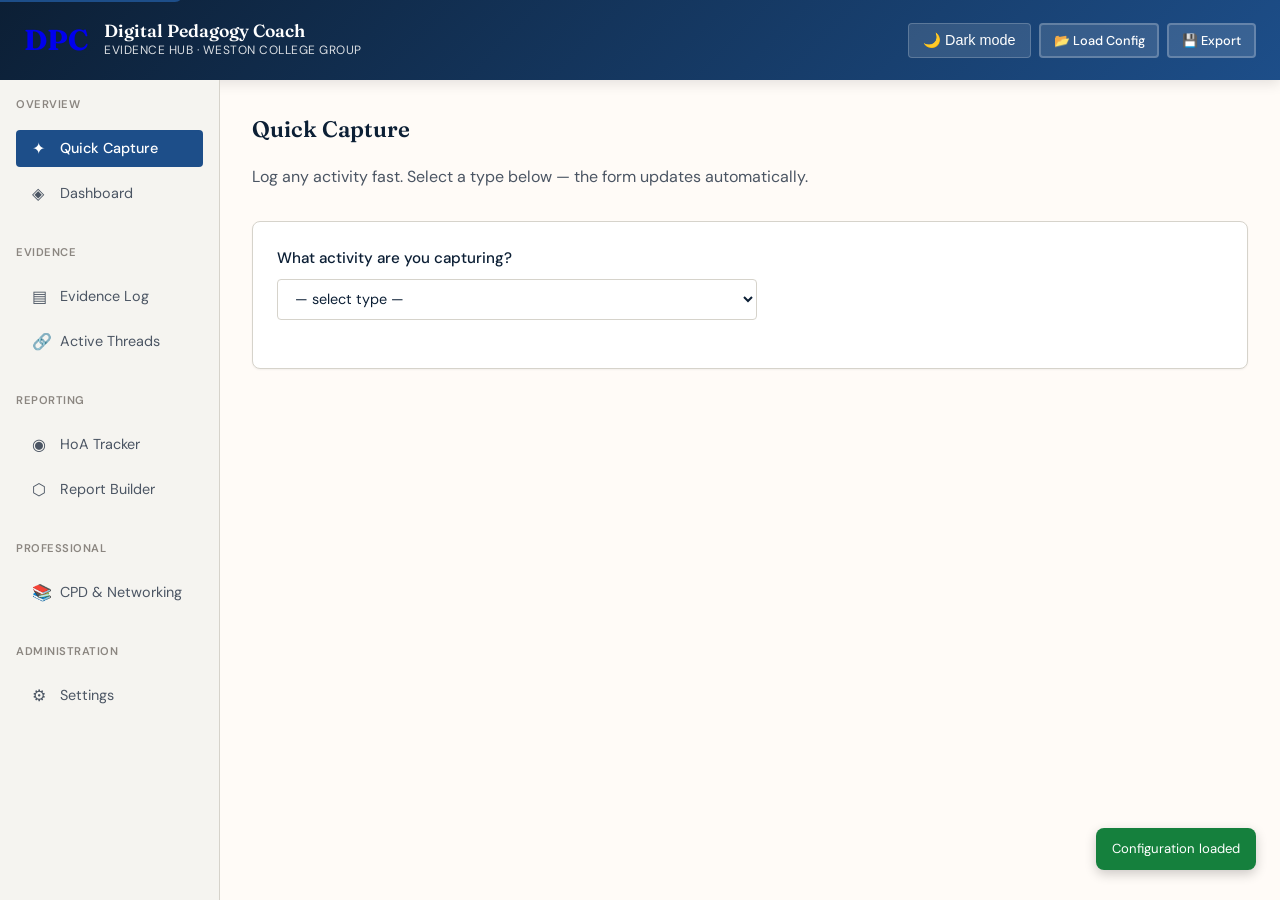
==== commit 6f4a0ad4: "Update hub.html" ====
--- a/hub.html
+++ b/hub.html
@@ -208,14 +208,98 @@
       <div class="page-header">
         <h2 id="settings-h2">Settings &amp; Administration</h2>
       </div>
-      <div class="card" style="margin-bottom:1rem;">
+
+      <!-- Settings tabs -->
+      <div class="settings-tabs" role="tablist" aria-label="Settings sections">
+        <button class="settings-tab active" role="tab" aria-selected="true"  aria-controls="stab-status"    onclick="showSettingsTab('status',this)">Status</button>
+        <button class="settings-tab"        role="tab" aria-selected="false" aria-controls="stab-areas"     onclick="showSettingsTab('areas',this)">Curriculum Areas</button>
+        <button class="settings-tab"        role="tab" aria-selected="false" aria-controls="stab-people"    onclick="showSettingsTab('people',this)">People Registry</button>
+        <button class="settings-tab"        role="tab" aria-selected="false" aria-controls="stab-templates" onclick="showSettingsTab('templates',this)">Templates</button>
+      </div>
+
+      <!-- TAB: Status -->
+      <div class="card settings-tab-panel" id="stab-status">
         <div class="card-title">Configuration Status</div>
         <div id="config-status">Configuration not yet loaded. Click "Load Config" in the header.</div>
       </div>
-      <div class="card">
-        <div class="card-title">Curriculum Areas</div>
-        <div id="areas-status">Areas will load from config.</div>
-      </div>
+
+      <!-- TAB: Curriculum Areas -->
+      <div class="card settings-tab-panel" id="stab-areas" style="display:none;">
+        <div style="display:flex;justify-content:space-between;align-items:center;flex-wrap:wrap;gap:.5rem;margin-bottom:1rem;">
+          <div class="card-title" style="margin:0;">Curriculum Areas</div>
+          <div style="display:flex;gap:.5rem;flex-wrap:wrap;">
+            <button class="btn btn-secondary btn-sm" onclick="addAreaRow()">+ Add area</button>
+            <button class="btn btn-primary btn-sm"   onclick="saveAreasToConfig()">💾 Save areas</button>
+            <button class="btn btn-secondary btn-sm" onclick="downloadAreasJSON()">⬇ Export areas.json</button>
+          </div>
+        </div>
+        <p style="font-size:.82rem;color:var(--color-slate);margin-bottom:1rem;">
+          Edit codes and names. <strong>Save areas</strong> applies to the app immediately.
+          <strong>Export areas.json</strong> → commit to GitHub to make permanent.
+        </p>
+        <div style="overflow-x:auto;">
+          <table class="data-table" style="width:100%;">
+            <thead>
+              <tr>
+                <th style="width:90px;">Code</th>
+                <th>Area Name</th>
+                <th style="width:180px;">Head of Area</th>
+                <th style="width:180px;">Digital Lead</th>
+                <th style="width:44px;"></th>
+              </tr>
+            </thead>
+            <tbody id="areas-editor-tbody"></tbody>
+          </table>
+        </div>
+      </div>
+
+      <!-- TAB: People Registry -->
+      <div class="card settings-tab-panel" id="stab-people" style="display:none;">
+        <div style="display:flex;justify-content:space-between;align-items:center;flex-wrap:wrap;gap:.5rem;margin-bottom:1rem;">
+          <div class="card-title" style="margin:0;">People Registry</div>
+          <div style="display:flex;gap:.5rem;flex-wrap:wrap;">
+            <button class="btn btn-secondary btn-sm" onclick="addPersonRow()">+ Add person</button>
+            <button class="btn btn-primary   btn-sm" onclick="savePeopleToConfig()">💾 Save people</button>
+          </div>
+        </div>
+        <p style="font-size:.82rem;color:var(--color-slate);margin-bottom:1rem;">
+          These names appear in the People Picker checkboxes on relevant templates.
+        </p>
+        <div style="overflow-x:auto;">
+          <table class="data-table" style="width:100%;">
+            <thead>
+              <tr>
+                <th style="width:80px;">ID</th>
+                <th>Name</th>
+                <th>Role</th>
+                <th style="width:44px;"></th>
+              </tr>
+            </thead>
+            <tbody id="people-editor-tbody"></tbody>
+          </table>
+        </div>
+      </div>
+
+      <!-- TAB: Templates -->
+      <div class="card settings-tab-panel" id="stab-templates" style="display:none;">
+        <div style="display:flex;justify-content:space-between;align-items:center;flex-wrap:wrap;gap:.5rem;margin-bottom:1rem;">
+          <div class="card-title" style="margin:0;">Template Editor</div>
+          <button class="btn btn-secondary btn-sm" onclick="downloadConfigJSON()">⬇ Export config.json</button>
+        </div>
+        <p style="font-size:.82rem;color:var(--color-slate);margin-bottom:1rem;">
+          Select a template to edit its fields. Drag to reorder. Check/uncheck to add or remove webparts.
+          <strong>Export config.json</strong> → commit to GitHub to make permanent.
+        </p>
+        <div class="template-builder-layout">
+          <div class="template-builder-list">
+            <div id="template-list-items"></div>
+          </div>
+          <div class="template-builder-editor" id="template-editor-panel">
+            <p style="color:var(--color-slate);font-size:.9rem;">Select a template on the left to edit it.</p>
+          </div>
+        </div>
+      </div>
+
     </section>
 
   </main>
--- a/css/hub.css
+++ b/css/hub.css
@@ -759,3 +759,247 @@
     border: 1px solid #ccc;
   }
 }
+
+/* ═══════════════════════════════════════════════════════════════════════
+   DARK MODE
+   ═══════════════════════════════════════════════════════════════════════ */
+
+body.dark-mode {
+  --color-navy:       #dce8f5;
+  --color-slate:      #9fb3c8;
+  --color-grey:       #6b7d8f;
+  --color-grey-light: #2a3a4a;
+  --color-grey-bg:    #162030;
+  --color-cream:      #0d1520;
+  --color-primary:    #5b9bd5;
+  --color-primary-dark: #3a7cbf;
+}
+
+body.dark-mode .app-header {
+  background: linear-gradient(135deg, #060e18 0%, #0d2040 100%);
+}
+
+body.dark-mode .card {
+  background: #162030;
+  border-color: #2a3a4a;
+}
+
+body.dark-mode input,
+body.dark-mode textarea,
+body.dark-mode select {
+  background: #0d1a27;
+  border-color: #2a3a4a;
+  color: #dce8f5;
+}
+
+body.dark-mode .data-table thead {
+  background: #1a2d40;
+}
+
+body.dark-mode .prev-actions-list {
+  background: #1a2d40;
+  border-left-color: #2a3a4a;
+}
+
+/* ═══════════════════════════════════════════════════════════════════════
+   DARK MODE TOGGLE BUTTON (in header)
+   ═══════════════════════════════════════════════════════════════════════ */
+
+.dark-mode-toggle {
+  background: rgba(255,255,255,.12);
+  color: #fff;
+  border: 1px solid rgba(255,255,255,.2);
+  border-radius: var(--border-radius-sm);
+  padding: .5rem .9rem;
+  cursor: pointer;
+  font-size: .9rem;
+  transition: background var(--transition-fast);
+  white-space: nowrap;
+}
+.dark-mode-toggle:hover { background: rgba(255,255,255,.22); }
+.dark-mode-toggle:focus { outline: 2px solid #fff; outline-offset: 2px; }
+
+/* ═══════════════════════════════════════════════════════════════════════
+   TEMPLATE FORM — RESPONSIVE TWO-COLUMN LAYOUT
+   ═══════════════════════════════════════════════════════════════════════ */
+
+.template-form {
+  display: grid;
+  grid-template-columns: 1fr;          /* single col on small screens */
+  grid-template-areas:
+    "header"
+    "left"
+    "right"
+    "btns";
+  gap: var(--spacing-lg);
+}
+
+@media (min-width: 900px) {
+  .template-form {
+    grid-template-columns: 2fr 1fr;
+    grid-template-areas:
+      "header header"
+      "left   right"
+      "btns   btns";
+  }
+}
+
+.form-header-row { grid-area: header; display: flex; gap: var(--spacing-md); flex-wrap: wrap; }
+.form-header-row .form-group { flex: 1; min-width: 180px; }
+.form-col-left   { grid-area: left; }
+.form-col-right  { grid-area: right; }
+.form-btn-row    { grid-area: btns; display: flex; gap: var(--spacing-sm); flex-wrap: wrap; padding-top: .5rem; }
+
+/* ═══════════════════════════════════════════════════════════════════════
+   PEOPLE PICKER — from config, not hardcoded
+   ═══════════════════════════════════════════════════════════════════════ */
+
+.people-picker-group {
+  display: flex;
+  flex-direction: column;
+  gap: .25rem;
+  padding: .5rem;
+  background: var(--color-grey-bg);
+  border-radius: var(--border-radius-sm);
+  border: 1px solid var(--color-grey-light);
+  max-height: 200px;
+  overflow-y: auto;
+}
+
+/* ═══════════════════════════════════════════════════════════════════════
+   TAGS PANEL — grouped categories
+   ═══════════════════════════════════════════════════════════════════════ */
+
+.tags-panel {
+  border: 1px solid var(--color-grey-light);
+  border-radius: var(--border-radius-sm);
+  padding: .6rem;
+  background: var(--color-grey-bg);
+  max-height: 280px;
+  overflow-y: auto;
+}
+
+.tag-category { margin-bottom: .75rem; }
+.tag-category:last-child { margin-bottom: 0; }
+.tag-category-label {
+  font-size: .7rem;
+  text-transform: uppercase;
+  letter-spacing: .5px;
+  color: var(--color-grey);
+  font-weight: 600;
+  margin-bottom: .3rem;
+}
+
+.tag-options { display: flex; flex-wrap: wrap; gap: .3rem; }
+
+.tag-option {
+  display: inline-flex;
+  align-items: center;
+  gap: .3rem;
+  padding: .25rem .6rem;
+  border: 1px solid var(--color-grey-light);
+  border-radius: 20px;
+  font-size: .78rem;
+  cursor: pointer;
+  transition: all var(--transition-fast);
+  background: var(--color-cream);
+  color: var(--color-slate);
+  user-select: none;
+}
+
+.tag-option:hover { border-color: var(--color-primary); color: var(--color-primary); }
+.tag-option input[type="checkbox"] { width: auto; display: none; }
+.tag-option:has(input:checked) {
+  background: var(--color-primary);
+  border-color: var(--color-primary);
+  color: #fff;
+}
+
+/* ═══════════════════════════════════════════════════════════════════════
+   ACTION POINTS ROW — responsive
+   ═══════════════════════════════════════════════════════════════════════ */
+
+.action-point-row {
+  display: grid;
+  grid-template-columns: 1fr;
+  gap: .4rem;
+  padding: .6rem;
+  background: var(--color-grey-bg);
+  border-radius: var(--border-radius-sm);
+  margin-bottom: .4rem;
+  border: 1px solid var(--color-grey-light);
+}
+
+@media (min-width: 640px) {
+  .action-point-row { grid-template-columns: 2fr 1fr 1fr 1fr auto; align-items: center; }
+}
+
+/* ═══════════════════════════════════════════════════════════════════════
+   EVIDENCE LINKS ROW
+   ═══════════════════════════════════════════════════════════════════════ */
+
+.evidence-link-row {
+  display: grid;
+  grid-template-columns: 2fr 1fr auto;
+  gap: .4rem;
+  padding: .4rem;
+  background: var(--color-grey-bg);
+  border-radius: var(--border-radius-sm);
+  margin-bottom: .3rem;
+}
+
+/* ═══════════════════════════════════════════════════════════════════════
+   PREVIOUS ACTIONS (LOCKED)
+   ═══════════════════════════════════════════════════════════════════════ */
+
+.prev-actions-empty {
+  font-size: .82rem;
+  color: var(--color-grey);
+  font-style: italic;
+}
+
+.prev-actions-list {
+  padding: .5rem;
+  border-radius: var(--border-radius-sm);
+  background: var(--color-grey-bg);
+  border-left: 3px solid var(--color-grey-light);
+}
+
+.prev-action-item { opacity: .75; }
+
+/* ═══════════════════════════════════════════════════════════════════════
+   SLIDERS GRID — responsive three columns
+   ═══════════════════════════════════════════════════════════════════════ */
+
+.sliders-grid {
+  display: grid;
+  grid-template-columns: 1fr;
+  gap: .75rem;
+}
+
+@media (min-width: 480px) {
+  .sliders-grid { grid-template-columns: repeat(3, 1fr); }
+}
+
+.slider-item label { display: block; margin-bottom: .3rem; }
+
+
+/* ── HEADER BUTTONS (light on dark background) ───────────────────────────── */
+.header-btn {
+  background: rgba(255,255,255,.13);
+  color: #fff;
+  border-color: rgba(255,255,255,.22);
+}
+.header-btn:hover {
+  background: rgba(255,255,255,.25);
+  color: #fff;
+}
+
+/* ── EVIDENCE LOG ENTRY ──────────────────────────────────────────────────── */
+.log-entry {
+  padding: .6rem .8rem;
+  background: var(--color-grey-bg);
+  border-left: 3px solid var(--color-primary);
+  border-radius: 0 var(--border-radius-sm) var(--border-radius-sm) 0;
+  margin-bottom: .5rem;
+}
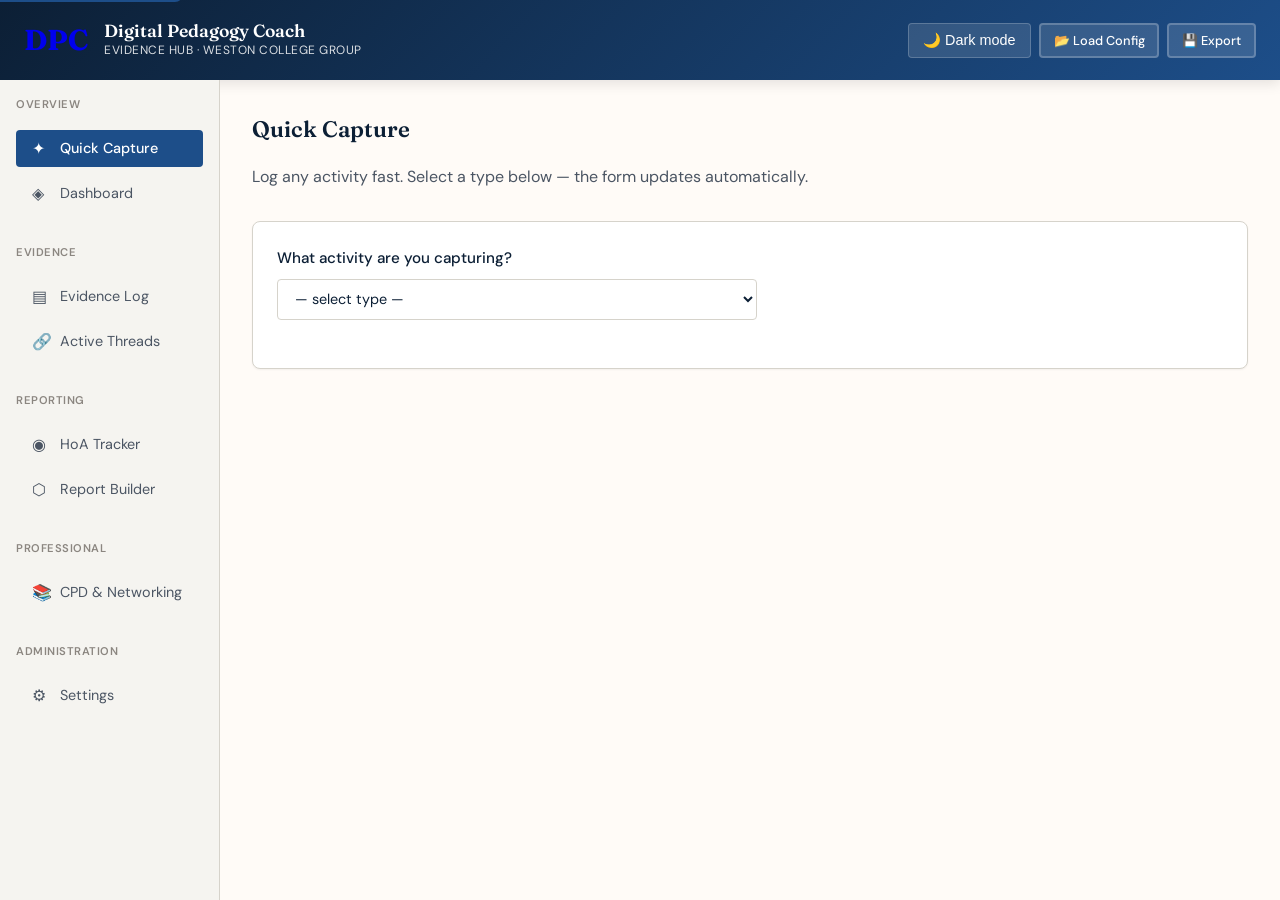
==== commit 3c7f7f5e: "Update hub.html" ====
--- a/hub.html
+++ b/hub.html
@@ -177,7 +177,9 @@
         <p>Head of Area Digital Tracker — RAG ratings, actions, training, progress.</p>
       </div>
       <div class="card">
-        <p>HoA Tracker coming in Phase 2.</p>
+        <p style="margin-bottom:1rem;">The RAG Tracker is a dedicated tool for multi-dimensional area assessments, S+AFI logging, action planning, and progress history.</p>
+        <a href="rag-tracker.html" class="btn btn-primary">Open RAG Tracker ↗</a>
+        <p style="font-size:.78rem;color:var(--color-slate);margin-top:.75rem;">5 pilot areas pre-populated (BUS, HBH, SMS, BUI, EMV). All 34 areas ready for data as assessments are completed.</p>
       </div>
     </section>
 
--- a/css/hub.css
+++ b/css/hub.css
@@ -1003,3 +1003,169 @@
   border-radius: 0 var(--border-radius-sm) var(--border-radius-sm) 0;
   margin-bottom: .5rem;
 }
+
+/* ── RESOURCE URL ROW ───────────────────────────────────────────────────── */
+.resource-url-row {
+  display: flex;
+  gap: .5rem;
+  align-items: center;
+}
+
+/* ── AREAS EDITOR ────────────────────────────────────────────────────────── */
+.area-editor-row td { vertical-align: middle; padding: .3rem .4rem; }
+.area-editor-row input { font-size: .82rem; padding: .35rem .5rem; }
+.area-editor-row .area-code { font-family: var(--font-mono); }
+
+/* ── RESOURCE LINKS LIST ─────────────────────────────────────────────────── */
+.resource-links-list {
+  display: flex;
+  flex-direction: column;
+  gap: .4rem;
+}
+
+.resource-link-row {
+  display: grid;
+  grid-template-columns: 1.4fr .9fr 2fr auto auto;
+  gap: .4rem;
+  align-items: center;
+  padding: .5rem .6rem;
+  background: var(--color-grey-bg);
+  border: 1px solid var(--color-grey-light);
+  border-radius: var(--border-radius-sm);
+}
+
+@media (max-width: 700px) {
+  .resource-link-row {
+    grid-template-columns: 1fr 1fr;
+    grid-template-rows: auto auto auto;
+  }
+  .resource-link-row .resource-link-url { grid-column: 1 / -1; }
+}
+
+.resource-open-btn {
+  padding: .35rem .6rem;
+  font-size: .8rem;
+  white-space: nowrap;
+}
+
+/* ── SETTINGS TABS ───────────────────────────────────────────────────────── */
+.settings-tabs {
+  display: flex;
+  gap: .25rem;
+  flex-wrap: wrap;
+  margin-bottom: 1rem;
+  border-bottom: 2px solid var(--color-grey-light);
+  padding-bottom: .25rem;
+}
+
+.settings-tab {
+  padding: .5rem 1rem;
+  background: none;
+  border: none;
+  border-radius: var(--border-radius-sm) var(--border-radius-sm) 0 0;
+  font-size: .88rem;
+  font-family: inherit;
+  color: var(--color-slate);
+  cursor: pointer;
+  transition: all var(--transition-fast);
+}
+
+.settings-tab:hover { background: var(--color-grey-bg); color: var(--color-navy); }
+.settings-tab.active { background: var(--color-primary); color: #fff; }
+.settings-tab:focus { outline: 2px solid var(--color-primary); outline-offset: 2px; }
+
+/* ── TEMPLATE BUILDER LAYOUT ─────────────────────────────────────────────── */
+.template-builder-layout {
+  display: grid;
+  grid-template-columns: 240px 1fr;
+  gap: 1rem;
+  min-height: 400px;
+}
+
+@media (max-width: 700px) {
+  .template-builder-layout { grid-template-columns: 1fr; }
+}
+
+.template-builder-list {
+  border-right: 1px solid var(--color-grey-light);
+  padding-right: 1rem;
+  overflow-y: auto;
+  max-height: 600px;
+}
+
+.tpl-category { margin-bottom: 1rem; }
+.tpl-category-label {
+  font-size: .7rem;
+  text-transform: uppercase;
+  letter-spacing: .5px;
+  color: var(--color-grey);
+  font-weight: 600;
+  margin-bottom: .35rem;
+}
+
+.tpl-list-item {
+  display: block;
+  width: 100%;
+  text-align: left;
+  padding: .4rem .6rem;
+  background: none;
+  border: 1px solid transparent;
+  border-radius: var(--border-radius-sm);
+  font-size: .83rem;
+  color: var(--color-slate);
+  cursor: pointer;
+  font-family: inherit;
+  transition: all var(--transition-fast);
+  margin-bottom: .2rem;
+}
+
+.tpl-list-item:hover { background: var(--color-grey-bg); color: var(--color-navy); }
+.tpl-list-item.active { background: var(--color-primary); color: #fff; border-color: var(--color-primary); }
+.tpl-list-item.tpl-add-btn { color: var(--color-primary); border-color: var(--color-grey-light); border-style: dashed; }
+.tpl-list-item.tpl-add-btn:hover { background: var(--color-primary); color: #fff; }
+
+/* ── TEMPLATE EDITOR PANEL ───────────────────────────────────────────────── */
+.tpl-editor { padding-left: .5rem; }
+.tpl-editor-header { display: flex; justify-content: space-between; align-items: flex-start; gap: 1rem; flex-wrap: wrap; }
+
+.tpl-webparts-list {
+  border: 1px solid var(--color-grey-light);
+  border-radius: var(--border-radius-sm);
+  overflow: hidden;
+  max-height: 400px;
+  overflow-y: auto;
+}
+
+.tpl-webpart-row {
+  display: flex;
+  align-items: center;
+  gap: .6rem;
+  padding: .45rem .7rem;
+  border-bottom: 1px solid var(--color-grey-light);
+  font-size: .83rem;
+  cursor: default;
+  transition: background var(--transition-fast);
+}
+
+.tpl-webpart-row:last-child { border-bottom: none; }
+.tpl-webpart-row.included { background: rgba(29, 78, 137, 0.06); }
+.tpl-webpart-row.dragging { opacity: .4; }
+.tpl-webpart-row[draggable="true"] { cursor: grab; }
+.tpl-webpart-row:hover { background: var(--color-grey-bg); }
+
+.drag-handle { color: var(--color-grey); font-size: 1.1rem; user-select: none; }
+.tpl-webpart-label { display: flex; align-items: center; gap: .5rem; cursor: pointer; flex: 1; }
+.tpl-webpart-label input[type="checkbox"] { width: auto; }
+
+.tpl-default-tags {
+  display: flex;
+  flex-wrap: wrap;
+  gap: .3rem;
+  padding: .5rem;
+  border: 1px solid var(--color-grey-light);
+  border-radius: var(--border-radius-sm);
+}
+
+/* ── PEOPLE EDITOR ───────────────────────────────────────────────────────── */
+.person-editor-row td { vertical-align: middle; padding: .3rem .4rem; }
+.person-editor-row input { font-size: .82rem; padding: .35rem .5rem; }
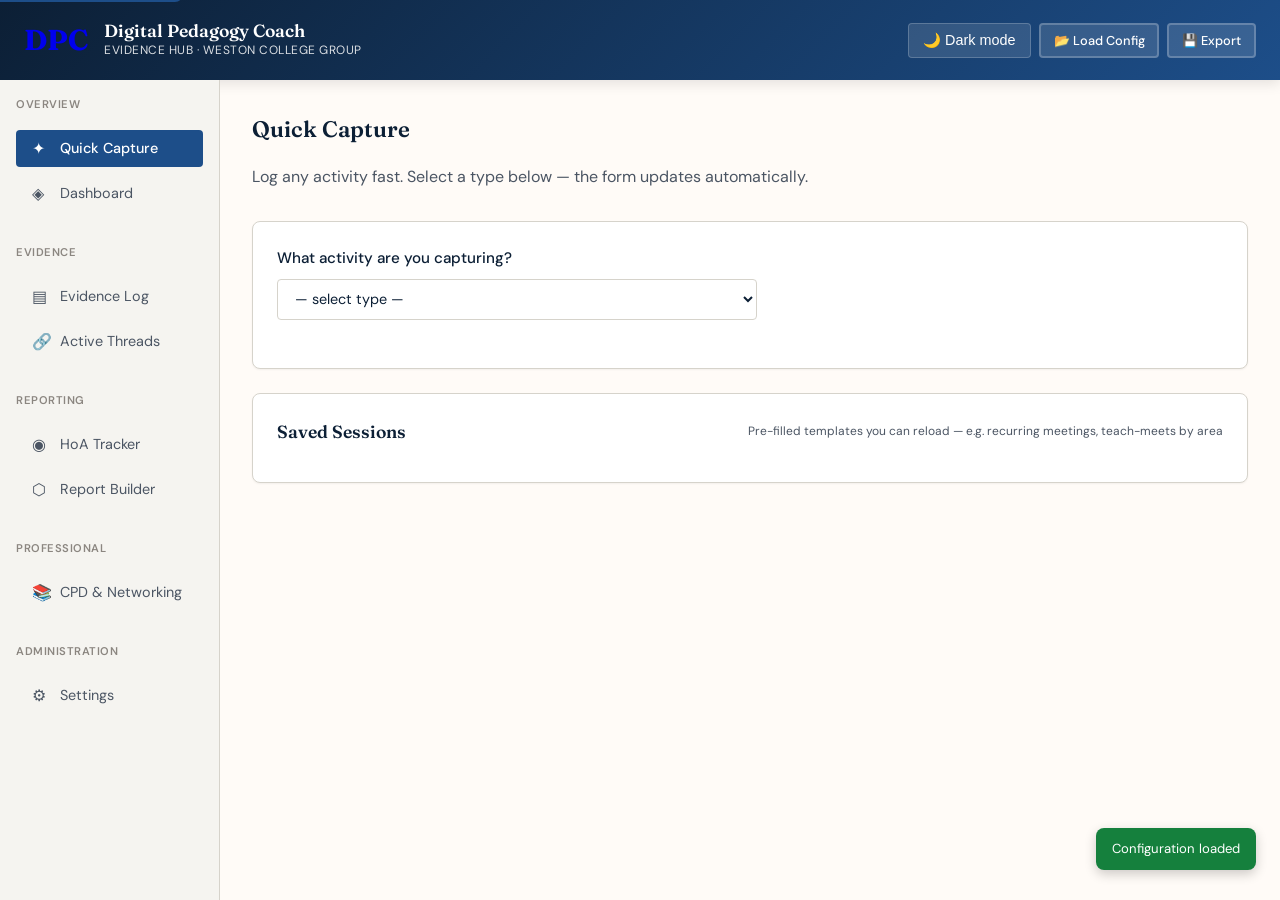
==== commit 19101748: "Add save session button and saved sessions panel" ====
--- a/hub.html
+++ b/hub.html
@@ -131,6 +131,25 @@
 
         <!-- Dynamic form renders here — replaced on each template change -->
         <div id="qc-form-container" aria-live="polite"></div>
+
+        <!-- Save as session button — appears once a template is loaded -->
+        <div id="save-session-row" style="display:none;margin-top:.75rem;padding-top:.75rem;border-top:1px solid var(--color-grey-light);">
+          <button class="btn btn-secondary btn-sm" onclick="saveCurrentAsSession()">
+            📌 Save form as reusable session
+          </button>
+          <span style="font-size:.75rem;color:var(--color-slate);margin-left:.75rem;">
+            Save this form's values so you can reload them next time (e.g. recurring HoA meeting, weekly check-in)
+          </span>
+        </div>
+      </div>
+
+      <!-- Saved Sessions panel -->
+      <div class="card" id="saved-sessions-card" style="margin-top:1rem;">
+        <div style="display:flex;justify-content:space-between;align-items:center;margin-bottom:.75rem;">
+          <div class="card-title" style="margin:0;">Saved Sessions</div>
+          <span style="font-size:.75rem;color:var(--color-slate);">Pre-filled templates you can reload — e.g. recurring meetings, teach-meets by area</span>
+        </div>
+        <div id="saved-sessions-list"></div>
       </div>
     </section>
 
